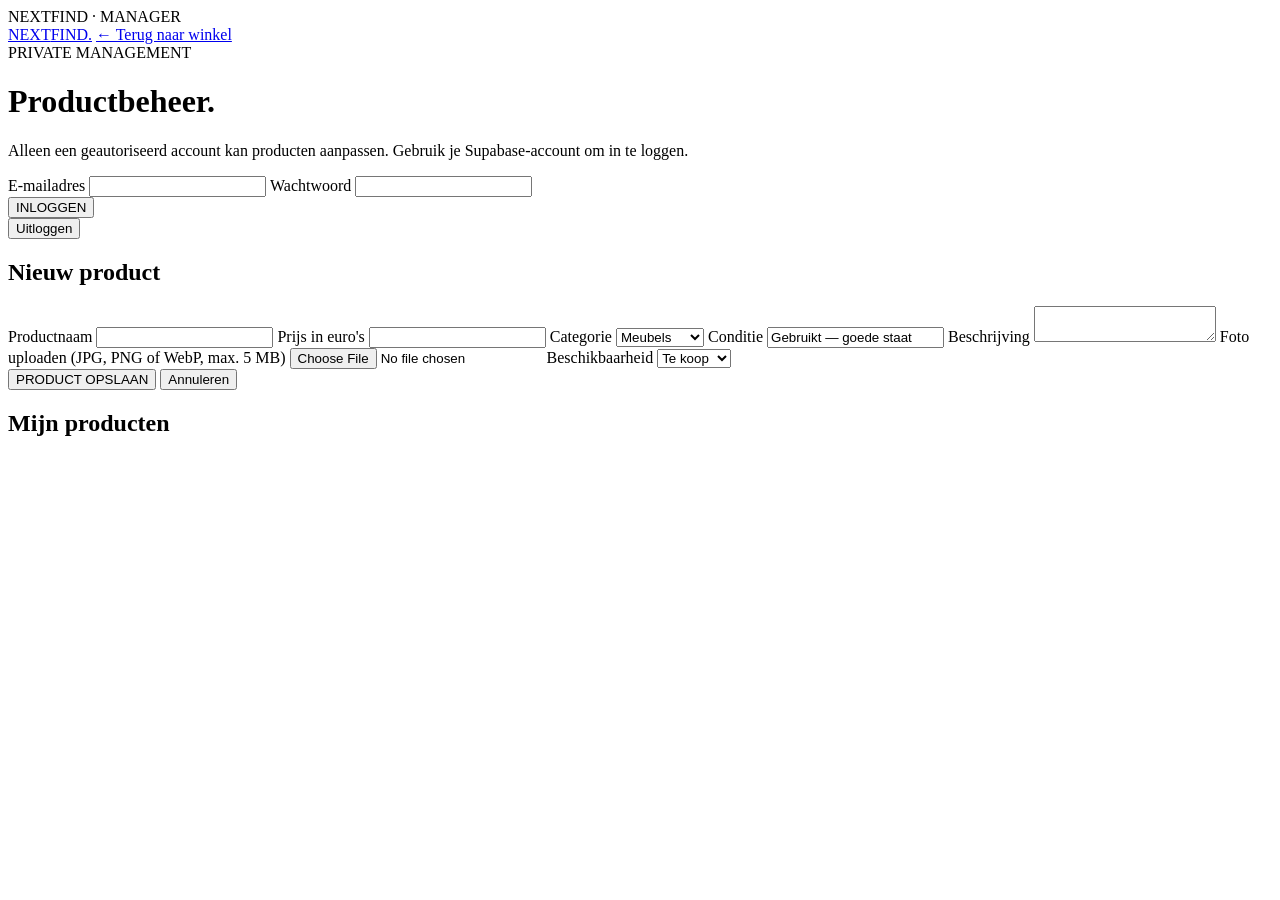
==== admin.html @ 958f2dc4 "Add admin.html for product management interface" ====
<!doctype html>
<html lang="nl">
<head>
<meta charset="utf-8">
<meta name="viewport" content="width=device-width,initial-scale=1">
<title>NextFind Manager</title>
<link rel="stylesheet" href="style.css">
</head>
<body>
<div class="top">NEXTFIND · MANAGER</div>
<header class="nav">
  <div class="wrap">
    <a class="logo" href="index.html">NEXT<span>FIND.</span></a>
    <a href="index.html">← Terug naar winkel</a>
  </div>
</header>
<main class="section">
  <div class="wrap">
    <div class="eyebrow">PRIVATE MANAGEMENT</div>
    <h1>Productbeheer.</h1>
    <p class="muted">Alleen een geautoriseerd account kan producten aanpassen. Gebruik je Supabase-account om in te loggen.</p>

    <div class="panel" id="loginPanel">
      <form id="loginForm" class="form-grid">
        <label>E-mailadres
          <input class="field" type="email" id="email" autocomplete="username" required>
        </label>
        <label>Wachtwoord
          <input class="field" type="password" id="password" autocomplete="current-password" required>
        </label>
        <div class="full"><button class="btn" type="submit">INLOGGEN</button></div>
      </form>
    </div>

    <div id="dashboard" class="hidden">
      <button id="logout" class="btn secondary">Uitloggen</button>
      <div class="panel">
        <h2 id="formTitle">Nieuw product</h2>
        <form id="productForm" class="form-grid">
          <label>Productnaam
            <input class="field" id="name" required maxlength="150">
          </label>
          <label>Prijs in euro's
            <input class="field" id="price" type="number" min="0" step="0.01" required>
          </label>
          <label>Categorie
            <select class="field" id="category">
              <option>Meubels</option><option>Elektronica</option>
              <option>Gaming</option><option>Overig</option>
            </select>
          </label>
          <label>Conditie
            <input class="field" id="condition" value="Gebruikt — goede staat" required>
          </label>
          <label class="full">Beschrijving
            <textarea class="field" id="description" required></textarea>
          </label>
          <label>Foto uploaden (JPG, PNG of WebP, max. 5 MB)
            <input class="field" id="image" type="file" accept="image/jpeg,image/png,image/webp">
          </label>
          <label>Beschikbaarheid
            <select class="field" id="available">
              <option value="true">Te koop</option>
              <option value="false">Verkocht</option>
            </select>
          </label>
          <div class="full">
            <button class="btn" type="submit" id="save">PRODUCT OPSLAAN</button>
            <button class="btn secondary" type="button" id="cancel">Annuleren</button>
          </div>
        </form>
      </div>
      <h2>Mijn producten</h2>
      <div id="list" class="admin-list"></div>
    </div>
    <p id="status" class="status" role="status"></p>
  </div>
</main>
<script src="config.js"></script>
<script type="module" src="admin.js"></script>
</body>
</html>
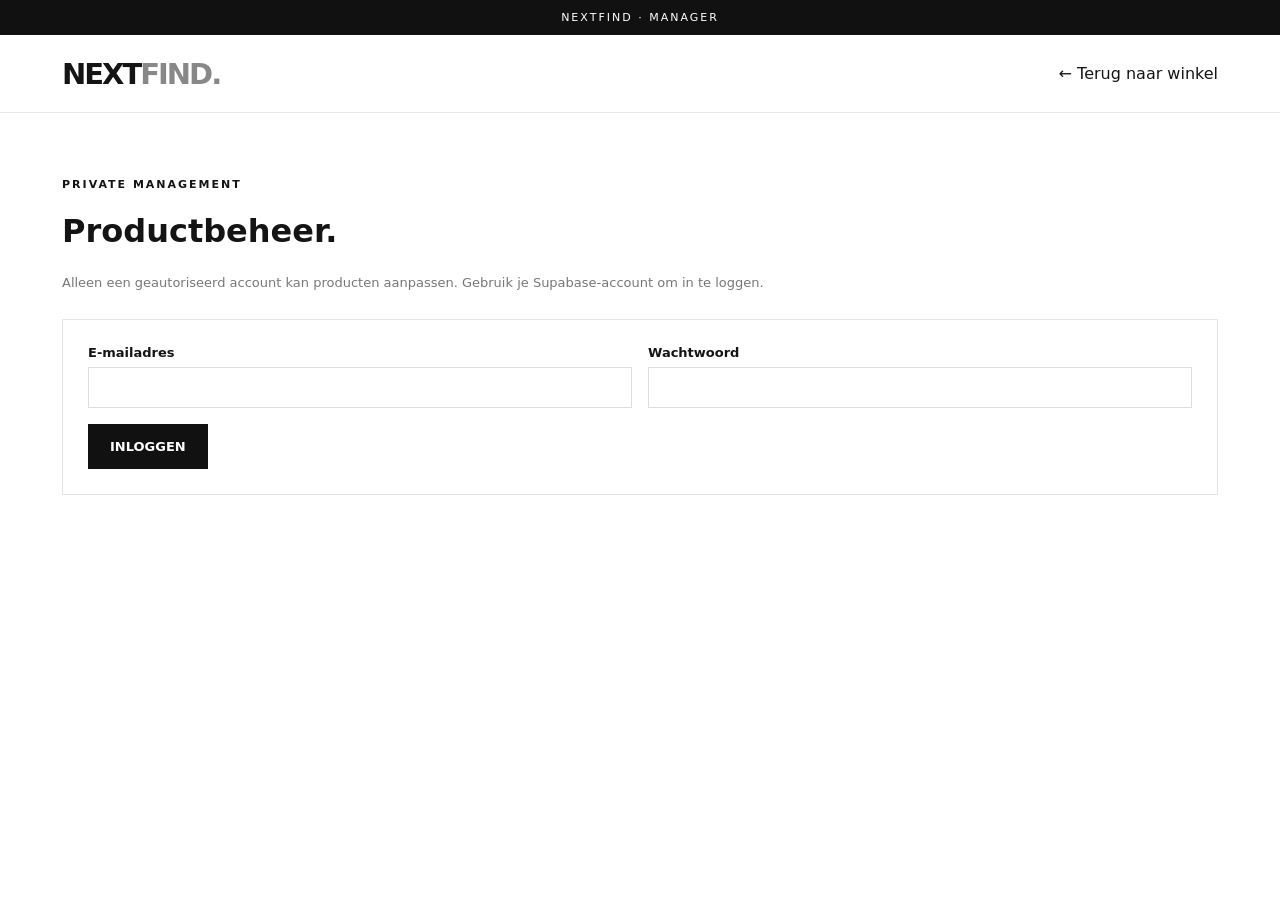
==== commit 5e043a69: "Add moderation.js script to admin.html" ====
--- a/admin.html
+++ b/admin.html
@@ -79,5 +79,6 @@
 </main>
 <script src="config.js"></script>
 <script type="module" src="admin.js"></script>
+<script type="module" src="moderation.js"></script>
 </body>
 </html>
--- a/style.css
+++ b/style.css
@@ -0,0 +1,151 @@
+
+:root{
+  font-family:Inter,system-ui,-apple-system,Segoe UI,sans-serif;
+  color:#141414;
+  background:#fff
+}
+*{box-sizing:border-box}
+body{margin:0}
+a{color:inherit;text-decoration:none}
+button,input,textarea,select{font:inherit}
+button{cursor:pointer}
+button:disabled{opacity:.5;cursor:not-allowed}
+.wrap{max-width:1200px;margin:auto;padding:0 22px}
+.top{
+  background:#111;color:white;text-align:center;
+  padding:11px;font-size:11px;letter-spacing:2px
+}
+.nav{
+  border-bottom:1px solid #e8e8e8;
+  background:white
+}
+.nav .wrap{
+  min-height:77px;display:flex;
+  align-items:center;justify-content:space-between;gap:15px
+}
+.logo{
+  font-weight:900;font-size:29px;letter-spacing:-2px
+}
+.logo span{color:#888}
+.navlinks{display:flex;gap:22px;font-size:13px}
+.hero{background:#f2f1ef;padding:90px 0}
+.hero h1{
+  font-size:clamp(46px,7vw,88px);
+  letter-spacing:-5px;line-height:1;margin:18px 0
+}
+.hero h1 span{color:#999}
+.hero p{
+  max-width:480px;color:#666;line-height:1.8
+}
+.eyebrow{
+  font-size:11px;letter-spacing:2px;font-weight:800
+}
+.btn{
+  display:inline-block;background:#111;color:#fff;
+  border:1px solid #111;padding:14px 21px;
+  font-weight:700;font-size:13px
+}
+.btn.secondary{background:white;color:#111}
+.section{padding:65px 0}
+.heading{
+  display:flex;justify-content:space-between;
+  align-items:end;gap:20px;margin-bottom:25px
+}
+.heading h2{
+  font-size:40px;letter-spacing:-2px;margin:8px 0
+}
+.muted{
+  color:#777;font-size:13px;line-height:1.7
+}
+.filters{
+  display:flex;gap:10px;flex-wrap:wrap;margin-bottom:25px
+}
+.filters input,.filters select,.field{
+  border:1px solid #ddd;padding:12px 14px;
+  background:#fff;color:#111;min-width:0
+}
+.filters input{flex:1;min-width:180px}
+.grid{
+  display:grid;
+  grid-template-columns:repeat(3,minmax(0,1fr));
+  gap:22px
+}
+.product{
+  border:1px solid #eee;background:white;overflow:hidden
+}
+.photo{
+  width:100%;aspect-ratio:1.15;object-fit:cover;
+  background:#eee;display:block
+}
+.placeholder{
+  display:grid;place-items:center;color:#999
+}
+.product-body{padding:17px}
+.product h3{margin:7px 0;font-size:18px}
+.product .price{
+  font-weight:800;font-size:22px;margin:12px 0
+}
+.tag{
+  font-size:10px;letter-spacing:1px;
+  font-weight:800;color:#888
+}
+.sold{color:#a44}
+.product .btn{width:100%;text-align:center}
+.story{
+  background:#161616;color:white;padding:75px 0
+}
+.story p{
+  color:#bbb;max-width:700px;line-height:1.9
+}
+footer{
+  background:#f5f5f4;padding:35px 0;
+  color:#777;font-size:12px
+}
+.panel{
+  border:1px solid #e5e5e5;
+  padding:25px;margin:25px 0
+}
+.form-grid{
+  display:grid;
+  grid-template-columns:repeat(2,1fr);
+  gap:16px
+}
+.form-grid label{
+  display:flex;flex-direction:column;
+  gap:7px;font-size:13px;font-weight:700
+}
+.form-grid .full{grid-column:1/-1}
+.field{width:100%}
+textarea.field{min-height:110px;resize:vertical}
+.status{
+  min-height:22px;font-size:13px;color:#555
+}
+.admin-list{display:grid;gap:10px}
+.admin-row{
+  display:flex;justify-content:space-between;
+  align-items:center;gap:15px;
+  border:1px solid #eee;padding:14px
+}
+.admin-row div:last-child{
+  display:flex;gap:8px;flex-wrap:wrap
+}
+.hidden{display:none!important}
+
+@media(max-width:750px){
+  .navlinks{gap:12px;font-size:12px}
+  .grid{
+    grid-template-columns:repeat(2,minmax(0,1fr));
+    gap:12px
+  }
+  .hero{padding:60px 0}
+  .hero h1{letter-spacing:-3px}
+  .heading h2{font-size:32px}
+  .form-grid{grid-template-columns:1fr}
+  .admin-row{
+    align-items:flex-start;flex-direction:column
+  }
+}
+@media(max-width:400px){
+  .grid{grid-template-columns:1fr}
+  .logo{font-size:24px}
+}
